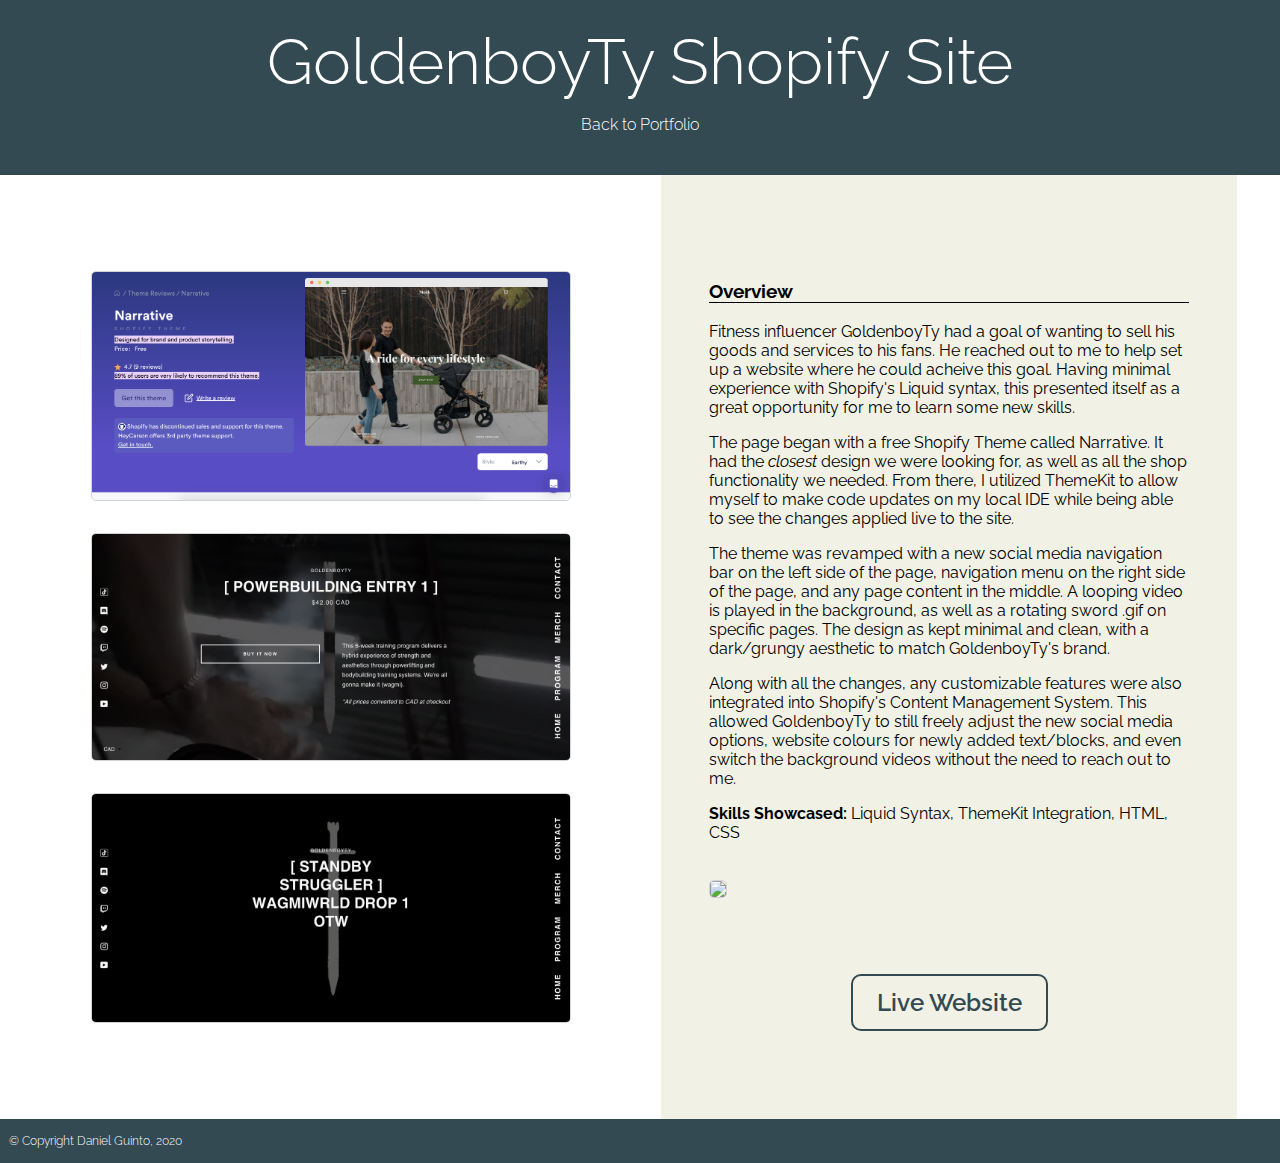
==== GoldenboyTy/index.html @ 8bb53059 "updates + subpages" ====
<!DOCTYPE html>
<html lang="en">
<head>
    <meta charset="UTF-8" />
    <meta content="width=device-width, initial-scale=1" name="viewport" />
    <link href="../CSS/portfolio.css" rel="stylesheet" />
    <link href="../CSS/workpage.css" rel="stylesheet" />
    <link rel="shortcut icon" href="IMAGES/favicon.ico" />
    <script src="https://kit.fontawesome.com/2956115494.js" crossorigin="anonymous"></script>
    <title>Daniel Guinto - GoldenboyTy Shopify Site</title>
</head>
<body>
    <header>
        <h1>GoldenboyTy Shopify Site</h1>
        <p><a class="homeLink" href="/index.html">Back to Portfolio</a></p>
    </header>
    <div class="main">
        <div class="left">
            <img src="../IMAGES/NarrativeTheme_Thumbnail.png">
            <img src="../IMAGES/GoldenboyTy_Thumbnail.png">
            <img src="../IMAGES/GoldenboyTy_Merch.png">
        </div>
        <div class="right">
            <div>
                <h3>Overview</h3>
                <p>
                    Fitness influencer GoldenboyTy had a goal of wanting to sell his goods and services to his fans.
                    He reached out to me to help set up a website where he could acheive this goal. Having
                    minimal experience with Shopify's Liquid syntax, this presented itself as a great opportunity for me
                    to learn some new skills.
                </p>
                <p>
                    The page began with a free Shopify Theme called Narrative. It had the <i>closest</i>
                    design we were looking for, as well as all the shop functionality we needed. From there,
                    I utilized ThemeKit to allow myself to make code updates on my local IDE while
                    being able to see the changes applied live to the site. 
                </p>
                <p>
                    The theme was revamped with a new social media navigation bar on the left side of the page,
                    navigation menu on the right side of the page, and any page content in the middle.
                    A looping video is played in the background, as well as a rotating sword .gif on specific pages.
                    The design as kept minimal and clean, with a dark/grungy aesthetic to match GoldenboyTy's brand.
                </p>
                <p>
                    Along with all the changes, any customizable features were also integrated into Shopify's
                    Content Management System. This allowed GoldenboyTy to still freely adjust the new social media options,
                    website colours for newly added text/blocks, and even switch the background videos without the need to reach out to me.
                </p>
                <p>
                    <b>Skills Showcased: </b> Liquid Syntax, ThemeKit Integration, HTML, CSS</br>
                </p>
            </div>
            <div>
                <img src="../IMAGES/GoldenboyTy.gif">
            </div>
            <div class="links">
                <p><a href="https://goldenboyty.com/" target="_blank">Live Website</a></p>
            </div>
        </div>
    </div>
    <footer>
        <p id="copyright"> © Copyright Daniel Guinto, 2020</p>
      </footer>
</body>
</html>
---- CSS/portfolio.css ----
@import url("https://fonts.googleapis.com/css2?family=Montserrat:wght@400&display=swap");
@import url("https://fonts.googleapis.com/css2?family=Pontano+Sans&display=swap");
@import url("https://fonts.googleapis.com/css2?family=Raleway:wght@100;200;300;400;500;600;700;800&display=swap");

/******* MAIN STYLING *******/
html {
  box-sizing: border-box;
  font-family: "Raleway", sans-serif;
  font-weight: 400;
  height: 100%;
  overflow-x: hidden;
  scroll-behavior: smooth;
}

*,
*:before,
*:after {
  box-sizing: inherit;
}

body {
  margin: 0 auto;
  overflow-x: hidden;
  scroll-behavior: smooth;
}

a {
  font-family: "Raleway", sans-serif;
  font-weight: 300;
}

.page {
  width: 100%;
  max-width: 1920px;
  margin: 0 auto;
}

.to-top {
  background-color: lightgrey;
  position: fixed;
  bottom: 16px;
  right: 32px;
  width: 50px;
  height: 50px;
  border-radius: 50%;
  display: flex;
  align-items: center;
  justify-content: center;
  font-size: 32px;
  color: #1f1f1f;
  text-decoration: none;
  opacity: 0;
  pointer-events: none;
  transition: all 400ms;
}

.to-top:hover {
  background-color: #d0dcdf;
  opacity: 1;
}

.to-top.active {
  bottom: 32px;
  pointer-events: auto;
  opacity: 0.9;
}

/******* HEADER STYLING *******/
#home {
  height: 100vh;
  width: 100%;
  background-color: #334a52;
  position: relative;
  display: flex;
  flex-direction: column;
  justify-content: center;
}

.home__title {
  width: 50%;
  margin: 0 auto;
  position: relative;
  justify-content: center;
}

.icon {
  display: none;
}

/******* MAIN TITLE (+Animation) Styling *******/
h1 {
  margin: 0;
  font-size: 4em;
  color: white;
  opacity: 0;
  text-align: center;
  text-transform: none;
  width: 100%;
  animation-name: textReveal;
  animation-duration: 1s;
  animation-delay: 1.25s;
  animation-fill-mode: forwards;
  font-weight: 200;
}

@keyframes textReveal {
  0% {
    opacity: 0;
  }

  100% {
    opacity: 1;
  }
}

.home__title_block1 {
  width: 0%;
  height: 70px;
  background: #f1f1e6;
  position: absolute;
  animation: mainBlock1 1.5s cubic-bezier(0.74, 0.06, 0.4, 0.92) forwards;
  display: flex;
}

.home__title_block2 {
  width: 0%;
  height: 70px;
  background: #f1f1e6;
  position: absolute;
  animation: mainBlock2 1.5s cubic-bezier(0.74, 0.06, 0.4, 0.92) forwards;
  display: flex;
}

@keyframes mainBlock1 {
  0% {
    width: 0%;
    left: 51%;
  }

  50% {
    width: 50%;
    left: 0;
  }

  100% {
    width: 0%;
    left: 0;
  }
}

@keyframes mainBlock2 {
  0% {
    width: 0%;
    right: 51%;
  }

  50% {
    width: 50%;
    right: 0;
  }

  100% {
    width: 0%;
    right: 0;
  }
}

/******* SUBTITLE (+Animation) Styling *******/
.home__subtitle {
  margin: 0;
  font-size: 1.75em;
  color: lightgrey;
  opacity: 0;
  text-align: center;
  text-transform: none;
  width: 100%;
  animation-name: textReveal2;
  animation-duration: 1s;
  animation-delay: 2.75s;
  animation-fill-mode: forwards;
}

@keyframes textReveal2 {
  0% {
    opacity: 0;
  }

  100% {
    opacity: 1;
  }
}

.home__title_block3 {
  width: 0%;
  height: 35px;
  background: #5f97b9;
  position: absolute;
  animation: mainBlock3 1.5s cubic-bezier(0.74, 0.06, 0.4, 0.92) forwards;
  animation-delay: 1.5s;
  display: flex;
}

.home__title_block4 {
  width: 0%;
  height: 35px;
  background: #5f97b9;
  position: absolute;
  animation: mainBlock4 1.5s cubic-bezier(0.74, 0.06, 0.4, 0.92) forwards;
  animation-delay: 1.5s;
  display: flex;
}

@keyframes mainBlock3 {
  0% {
    width: 0%;
    left: 51%;
  }

  50% {
    width: 50%;
    left: 0;
  }

  100% {
    width: 0%;
    left: 0;
  }
}

@keyframes mainBlock4 {
  0% {
    width: 0%;
    right: 51%;
  }

  50% {
    width: 50%;
    right: 0;
  }

  100% {
    width: 0%;
    right: 0;
  }
}

/******* NAVIGATION STYLING *******/
nav {
  width: 100%;
  max-width: 1920px;
  text-align: center;
  height: auto;
  position: absolute;
  display: flex;
  flex-direction: row;
  justify-content: space-evenly;
  animation-name: menuReveal;
  animation-duration: 1s;
  animation-delay: 3s;
  animation-fill-mode: both;
}

@keyframes menuReveal {
  0% {
    opacity: 0;
    top: -80px;
  }

  100% {
    opacity: 1;
    top: 0px;
  }
}

.home__navLink {
  font-weight: bold;
  font-size: 1.75em;
  padding: 0.75em 0;
  text-decoration: none;
  color: white;
  text-align: center;
  transition: all ease-in-out 200ms;
  font-weight: 300;
}

.home__navLink::after {
  content: "";
  background-color: lightgrey;
  display: block;
  position: relative;
  width: 0%;
  height: 2px;
  transition: all ease-in-out 200ms;
}

.home__navLink:hover::after {
  content: "";
  background-color: lightgrey;
  display: block;
  position: relative;
  width: 100%;
  height: 2px;
}

.home__navLink:hover {
  color: lightgrey;
}

.topnav {
  display: none;
}

/******* ABOUT STYLING *******/
#about {
  text-align: center;
  display: flex;
  align-items: center;
  justify-content: center;
  padding: 4em 0;
  margin: 0 auto;
  width: 100%;
  position: relative;
}

#about h2,
#about p {
  text-align: left;
  padding: 0 25px;
  max-width: 60ch;
  margin: 1em 0;
}

.about__column {
  width: 45%;
  border-radius: 15px;
}

.about__column:nth-child(2) {
  padding: 2em 0;
  font-size: 20px;
}

.about__column img {
  width: 60%;
  border-radius: 10px;
}

.about__column_btnContainer {
  margin: 2em auto 0 auto;
}

#resumeBtn {
  font-weight: 700;
  margin: 1em;
  padding: 0.5em 1em;
  background-color: lightslategray;
  color: white;
  text-decoration: none;
  border: 1px solid darkgrey;
  transition: ease-out 0.3s;
  box-shadow: inset 0 0 0 0 lightsteelblue;
}

#resumeBtn:hover {
  box-shadow: inset 150px 0 0 0 lightsteelblue;
  color: black;
  background-color: lightsteelblue;
}

.about__column_headshot {
  display: none;
}

/******* SKILLSET STYLING ********/

#skillset {
  color: black;
  display: flex;
  flex-direction: row;
  flex-wrap: wrap;
  flex-basis: 100%;
  justify-content: space-evenly;
  align-items: center;
  padding: 3em 0;
  font-size: 18px;
  width: 100%;
  margin: 0;
  position: relative;
}

.skillset__skills h2 {
  font-weight: 400;
  font-size: 2em;
  width: 100%;
  text-align: center;
}

.first__skills h2 {
  color: white;
  font-weight: 400;
}

.first__skills h2::after {
  content: "";
  background-color: white;
  display: block;
  position: relative;
  margin: 0 auto;
  width: 60vw;
  height: 1px;
}

.second__skills h2::after {
  content: "";
  background-color: black;
  display: block;
  position: relative;
  margin: 0 auto;
  width: 60vw;
  height: 1px;
}

.skillset__skills {
  padding: 4em 1em;
  display: flex;
  flex-wrap: wrap;
  justify-content: center;
}

.first__skills {
  background-color: #5f97b9;
  min-height: 600px;
}

.skillset__icons {
  display: flex;
  flex-direction: column;
  justify-content: center;
  background-color: #effcff;
  color: #1a3139;
  border: 1px solid #5f97b9;
  text-align: center;
  width: 150px;
  height: 150px;
  padding: 0.5em;
  margin: 1em;
  border-radius: 50px 15px;
  transition: 200ms;
}

.skillset__icons i {
  padding: 0 5px;
}

.second__skills {
  min-height: 600px
}

.second__skills .skillset__icons {
  width: 170px;
  height: 170px;
  padding: 1em;
  border-radius: 50px 15px;
  background-color: #546c74;
  border: 1px solid #546c74;
  color: white;
}

/*********** FILLER STYLING *********/

.filler {
  background-image: url("../IMAGES/shahadat-rahman-BfrQnKBulYQ-unsplash.jpg");
  background-attachment: fixed;
  background-repeat: no-repeat;
  background-position: left;
  background-size: 125%;
  height: 10%;
  margin: 2em 0 0 0;
}

.filler p {
  margin: 0;
  text-align: center;
  font-size: 7vw;
  font-weight: 500;
  color: white;
  padding: 20vh 0;
}

/******* PROJECTS STYLING ********/
#work {
  padding: 5% 0;
  text-align: center;
}

.work__header {
  margin: 0 35%;
  font-size: 35px;
  font-weight: 400;
}

.work__header::after {
  content: "";
  background-color: black;
  display: block;
  position: relative;
  margin: 0 auto;
  width: 100%;
  height: 1px;
}

.workExamples {
  display: flex;
  flex-direction: row;
  justify-content: space-evenly;
  flex-wrap: wrap;
  padding: 3em 1em;
}

.workExamples__container {
  width: 40%;
  margin: 2em 1em;
  position: relative;
}

.workExamples__container h3 {
  position: absolute;
  width: 100%;
  height: -webkit-fill-available;
  top: 0;
  display: flex;
  align-items: center;
  justify-content: center;
  color: #ffffff;
  font-size: 25px;
  padding: 0 1em;
  z-index: 1;
  pointer-events: none;
}

.workExamples__container img {
  filter: brightness(0.4)
}

.workExamples__container img:hover {
  transition: 0.5s cubic-bezier(0.33, 1, 0.68, 1);
  filter: brightness(0.5);
  cursor: pointer;
}

.thumbnail {
  width: 100%;
}

.githubLink {
  color: white;
  word-wrap: break-word;
  transition: 200ms;
}

.githubLink:hover {
  color: #011625;
}

/******* CONTACT STYLING ********/

#connect {
  background-color: #334a52;
  color: white;
  padding: 5vh 0;
  text-align: center;
  display: flex;
  flex-direction: row;
  flex-wrap: wrap;
  align-content: center;
}

#connect h2 {
  font-weight: 400;
  border-bottom: 1px solid white;
}

#form h3 {
  margin: 0;
  font-weight: 300;
}

.connnectBlock {
  width: 40%;
  margin: 0 auto;
  text-align: left;
  padding: 0 2em;
}

.icons2 {
  display: flex;
  flex-direction: column;
}

.contactLink {
  text-decoration: none;
  color: white;
  margin: 0.5em auto 0.5em 0.5em;
  word-break: break-word;
}

.contactLink:hover {
  color: #5f97b9;
  transition: 0.3s;
}

#form {
  text-align: center;
  margin: 0 auto;
  padding-top: 3em;
}

#name-label,
#email-label,
#message-label {
  color: #779ca0;
}

#name-input,
#email-input {
  font-family: "Montserrat", sans-serif;
  font-size: 1em;
  font-weight: bold;
  width: 41%;
  background-color: #ffffff;
  border-style: none;
  border-radius: 10px;
  height: 2em;
  padding: 0.3em;
}

#name-input {
  margin: 0.7em 6% 0.4em 0;
}

#email-input {
  margin: 0.7em 0 0.4em 6%;
}

#message-box {
  width: 100%;
}

#message-input {
  font-family: "Montserrat", sans-serif;
  font-size: 1em;
  font-weight: bold;
  width: 95%;
  height: 125px;
  background-color: #ffffff;
  border-radius: 10px;
  border-style: none;
  resize: none;
  margin: 0 auto;
  padding: 0.3em;
}

#submit-button {
  font-family: "Montserrat", sans-serif;
  font-size: 1em;
  border-radius: 10px;
  padding: 0.5em 0.25em;
  margin-top: 0.2em;
  background-color: slategray;
  border-style: none;
  color: white;
  width: 20%;
  align-items: center;
  transition: ease-out 0.3s;
  box-shadow: inset 0 0 0 0 lightsteelblue;
}

#submit-button:hover,
#submit-button:active {
  box-shadow: inset 100px 0 0 0 lightsteelblue;
  cursor: pointer;
  background-color: lightsteelblue;
  color: #1f1f1f;
}

/******* FOOTER STYLING ********/
footer {
  background-color: #ffffff;
  height: auto;
  font-size: 12px;
}

#copyright {
  margin: 0 auto 0 0.5em;
  padding: 1em 0;
}

/******* FADERS/SLIDERS ********/
.fade-in {
  opacity: 0;
  transition: opacity 700ms ease-in, background-color 100ms, color 100ms,
    border 100ms;
}

.fade-in.appear {
  opacity: 1;
}

.from-left {
  grid-column: 2/4;
  transform: translateX(-50%);
}

.from-right {
  grid-column: 2/4;
  transform: translateX(50%);
}

.from-bottom {
  transform: translateY(45%);
}

.from-left,
.from-right,
.from-bottom {
  transition: opacity 250ms ease-in, transform 800ms ease-out;
  opacity: 0;
}

.from-left.appear,
.from-right.appear {
  transform: translateX(0);
  opacity: 1;
}

.from-bottom.appear {
  transform: translateY(0);
  opacity: 1;
}

/******* MEDIA QUERIES ********/

@media all and (max-width: 1700px) {
  .about__column:nth-child(2) {
    font-size: 1.25vw;
  }
}

@media all and (max-width: 1120px) {
  .about__column:nth-child(2) {
    font-size: 15px;
  }

  .filler {
    background-size: 150%;
    background-position: center;
  }
}

@media all and (max-width: 920px) {
  .filler {
    background-size: 170%;
    background-position: center;
  }
}

/* MessageSent Page Styling */

.backContainer a {
  color: black;
  text-decoration: none;
  background-color: lightsteelblue;
  padding: 0.5em 1em;
  border-radius: 25px;
  font-size: 30px;
  transition: 0.3s;
  margin-top: 1em;
}

.backContainer a:hover {
  background-color: #002642;
  color: white;
}

/******** Media Queries for Responsive Design *********/

@media all and (max-width: 850px) {
  #leftAbout {
    background-position-x: -135px;
    background-position-y: 80%;
    background-size: 70%;
    width: 50%;
  }
}

@media all and (max-width: 800px) {
  #about {
    justify-content: center;
    padding: 2em 1em;
  }

  #about h2,
  #about p {
    text-align: center;
    margin: 1em auto;
  }

  .about__column {
    width: 100%;
  }

  .about__column:nth-child(1) {
    display: none;
  }

  .skillset__bar {
    height: 60vh;
    width: 100%;
  }

  .about__column_headshot {
    display: block;
    padding: 1em 0;
  }

  .headshot {
    width: 30%;
  }

  #rightAbout {
    width: 100%;
    padding: 2em 0;
  }

  .filler {
    background-size: 200%;
  }

  .workExamples__container {
    width: 80%;
  }

  .workExamples__container_thumbnail {
    order: 1;
    width: 100%;
  }

  .workExamples__container_desc {
    order: 2;
    width: 100%;
  }

  .workExamples__container_desc:nth-child(odd),
  .workExamples__container_desc:nth-child(even) {
    border-radius: 50px;
  }

  .connnectBlock {
    width: 71%;
  }
}

@media all and (max-width: 707px) {

  .home__title_block1,
  .home__title_block2 {
    height: 145px;
  }

  .filler {
    background-size: 250%;
    background-position: center;
  }

  .workExamples__container_desc {
    width: 95%;
  }
}

@media all and (max-width: 540px) {
  .filler {
    background-size: 270%;
    background-position: center;
  }

  .home__navLink {
    font-size: 1.4em;
  }
}

@media all and (max-width: 425px) {
  .filler {
    background-attachment: scroll;
    background-repeat: no-repeat;
    background-position: center;
    background-size: 125%;
    height: 10%;
    margin: 2em 0 0 0;
  }

  .filler h2 {
    font-size: 3.5em;
    padding: 1em 0;
  }

  nav {
    display: none;
  }

  .topnav {
    display: inherit;
    overflow: hidden;
    background-color: #42585f;
    position: absolute;
    top: 0;
    right: 0;
    width: 100%;
  }

  .topnav #myLinks {
    display: none;
  }

  .ham__navLink,
  .active,
  .icon {
    color: white;
    padding: 14px 16px;
    text-decoration: none;
    font-size: 17px;
    display: block;
    transition: 200ms;
  }

  .ham__navLink::after {
    content: "";
    background-color: white;
    display: block;
    position: relative;
    width: 0%;
    height: 2px;
    transition: all ease-in-out 200ms;
  }

  .ham__navLink:hover::after {
    content: "";
    background-color: #5f97b9;
    display: block;
    position: relative;
    width: 100%;
    height: 2px;
  }

  .ham__navLink:hover {
    color: #5f97b9;
  }

  .topnav a.icon:hover {
    color: #5f97b9;
    cursor: pointer;
  }

  .topnav a.icon {
    background: #42585f;
    color: white;
    display: block;
    position: absolute;
    right: 0;
    top: 0;
  }

  .active {
    background-color: #42585f;
    height: 100%;
    color: white;
    padding-left: 0;
    padding-right: 0;
  }

  .active:hover {
    background-color: #42585f;
    cursor: default;
  }

  .to-top {
    display: none;
  }
}

@media all and (max-width: 375px) {
  #home {
    height: 110vh;
  }

  h1 {
    font-size: 3.5em;
  }

  .home__subtitle {
    font-size: 1.5em;
  }
}
---- CSS/workpage.css ----
/****** HEADER STYLING ******/
header {
    display: flex;
    flex-wrap: wrap;
    justify-content: space-around;
    background-color: #334a52;
    color: white;
    padding: 1.5em;
    margin: 0;
    width: 100%;
}

h1 {
    animation: none;
    opacity: 1;
    font-weight: 300;
}

.homeLink {
    color: white;
    text-decoration: none;
    transition: all ease-in-out 300ms;
}

.homeLink:hover {
    color: lightgrey;
}

.homeLink::after {
    content: "";
    background-color: lightgrey;
    display: block;
    position: relative;
    width: 0%;
    height: 1px;
    transition: all ease-in-out 300ms;
}

.homeLink:hover::after {
    content: "";
    background-color: lightgrey;
    display: block;
    position: relative;
    width: 100%;
    height: 1px;
}

/****** BODY STYLING ******/
.main {
    display: flex;
    flex-wrap: wrap;
    justify-content: space-evenly;
}

.left,
.right {
    justify-content: space-evenly;
    max-width: 45%;
    padding: 5em 3em;
    margin: 0;
    display: flex;
    flex-direction: column;
    flex-wrap: wrap;
}

.right {
    background-color: #f1f1e6;
}

img {
    width: 100%;
    margin: 1em 0;
    border-radius: 5px;
    border: 1px solid lightgrey;
}

.links {
    display: flex;
    flex-wrap: wrap;
    justify-content: space-evenly;
    margin-top: 3em;
}

.links a {
    font-size: 1.5em;
    font-weight: 600;
    color: #334a52;
    border: 2px solid #334a52;
    border-radius: 10px;
    padding: 0.5em 1em;
    text-decoration: none;
    transition: 200ms;
}

.links a:hover {
    color: #5f97b9;
    background-color: #f8f8e8;
    border-color: #5f97b9;
}

.textLink {
    color: #334a52;
    text-decoration: none;
}

.textLink:hover {
    color: #5f97b9;
    text-decoration: none;
}

h3 {
    border-bottom: 1px solid black;
}


/****** FOOTER STYLING ******/
footer {
    padding: 0.25em;
    background-color: #334a52;
    color: white;
    font-weight: 300
}

/****** MEDIA QUERIES ******/

@media all and (max-width: 1000px) {

    .left,
    .right {
        max-width: 90%;
        margin-bottom: 3em;
    }
}
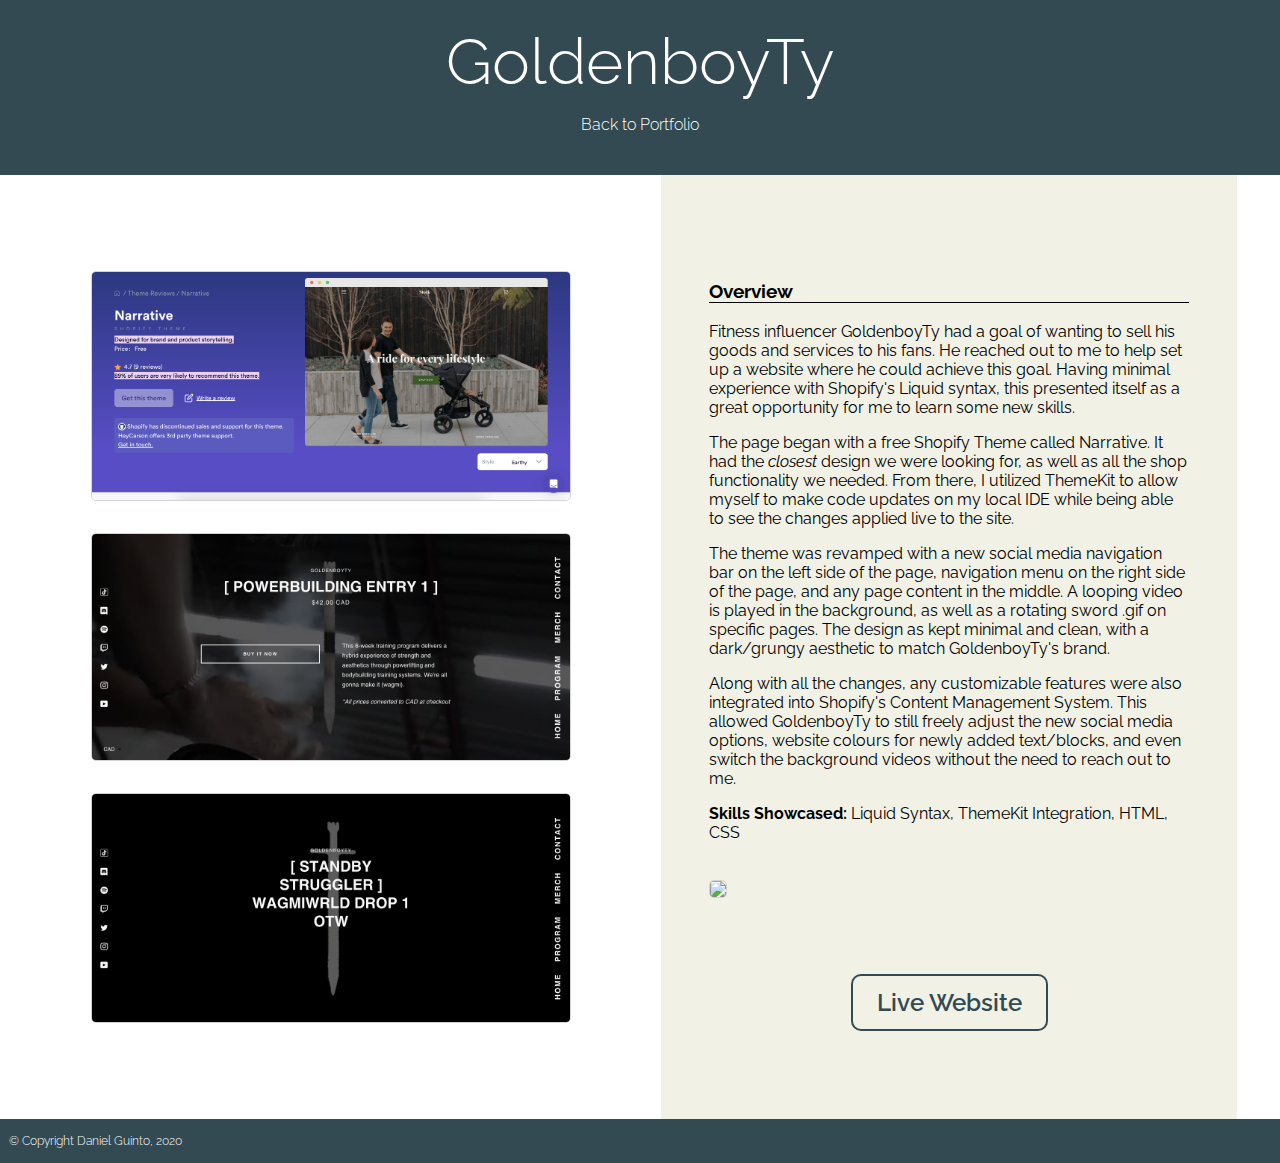
==== commit 572ff094: "adjust image pathing + cleanup" ====
--- a/GoldenboyTy/index.html
+++ b/GoldenboyTy/index.html
@@ -11,21 +11,21 @@
 </head>
 <body>
     <header>
-        <h1>GoldenboyTy Shopify Site</h1>
+        <h1>GoldenboyTy</h1>
         <p><a class="homeLink" href="/index.html">Back to Portfolio</a></p>
     </header>
     <div class="main">
         <div class="left">
-            <img src="../IMAGES/NarrativeTheme_Thumbnail.png">
-            <img src="../IMAGES/GoldenboyTy_Thumbnail.png">
-            <img src="../IMAGES/GoldenboyTy_Merch.png">
+            <img src="../IMAGES/GoldenboyTy/NarrativeTheme_Thumbnail.png">
+            <img src="../IMAGES/GoldenboyTy/GoldenboyTy_Thumbnail.png">
+            <img src="../IMAGES/GoldenboyTy/GoldenboyTy_Merch.png">
         </div>
         <div class="right">
             <div>
                 <h3>Overview</h3>
                 <p>
                     Fitness influencer GoldenboyTy had a goal of wanting to sell his goods and services to his fans.
-                    He reached out to me to help set up a website where he could acheive this goal. Having
+                    He reached out to me to help set up a website where he could achieve this goal. Having
                     minimal experience with Shopify's Liquid syntax, this presented itself as a great opportunity for me
                     to learn some new skills.
                 </p>
@@ -51,7 +51,7 @@
                 </p>
             </div>
             <div>
-                <img src="../IMAGES/GoldenboyTy.gif">
+                <img src="../IMAGES/GoldenboyTy/GoldenboyTy.gif">
             </div>
             <div class="links">
                 <p><a href="https://goldenboyty.com/" target="_blank">Live Website</a></p>
--- a/CSS/portfolio.css
+++ b/CSS/portfolio.css
@@ -469,7 +469,7 @@
 /*********** FILLER STYLING *********/
 
 .filler {
-  background-image: url("../IMAGES/shahadat-rahman-BfrQnKBulYQ-unsplash.jpg");
+  background-image: url("../IMAGES/Index/shahadat-rahman-BfrQnKBulYQ-unsplash.jpg");
   background-attachment: fixed;
   background-repeat: no-repeat;
   background-position: left;
